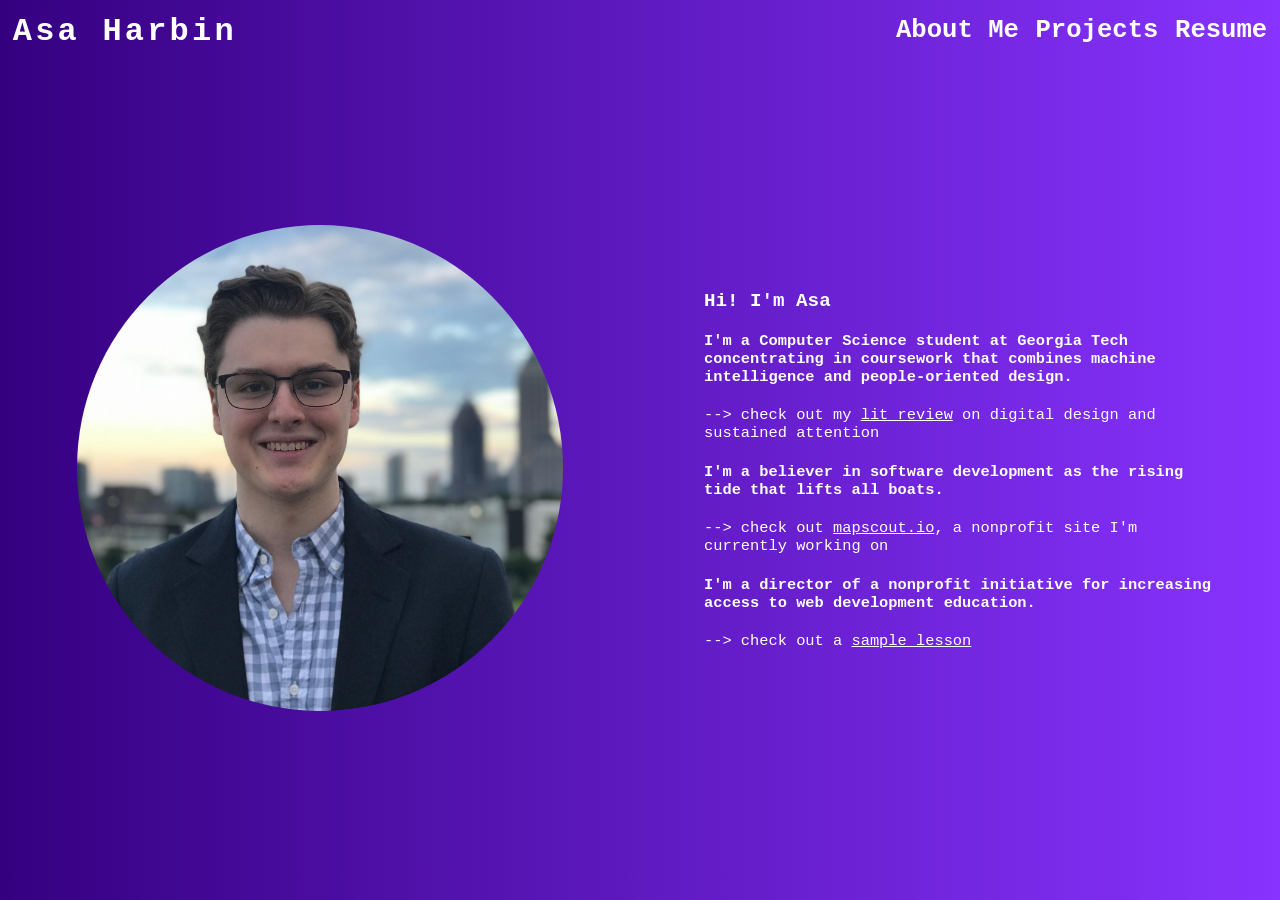
==== about.html @ b3a9cad8 "added pages" ====
<!doctype html>
<html>
  <head>
    <title>Asa Harbin</title>
    <link rel="stylesheet" href="styles.css">
  </head>
  <body>
    <div class="navBar">
      <h1><a href="./about.html">Asa Harbin</a></h1>
      <div class="navBarElements">
        <h2><a href="./about.html" class="navBarElement">About Me</a></h2>
        <h2><a href="./projects.html" class="navBarElement">Projects</a></h2>
        <h2><a href="./resume.html" class="navBarElement">Resume</a></h2>
      </div>
    </div>

    <div class="aboutContent">
      <div class="picContainer">
        <img src="images/pic1.png"/>
      </div>
      <div class="descriptionContainer">
        <div class="description">
          <h3>Hi! I'm Asa</h3>
          <h4>I'm a Computer Science student at Georgia Tech concentrating in coursework that combines machine intelligence and people-oriented design.</h4>
          <p>--> check out my <a target="_blank" rel="noopener noreferrer" href="https://drive.google.com/file/d/1wyGdK8eFgCog-KXjdnMz_IDuXcyOs3M3/view?usp=sharing">lit review</a> on digital design and sustained attention</p>
          <h4>I'm a believer in software development as the rising tide that lifts all boats.</h4>
          <p>--> check out <a target="_blank" rel="noopener noreferrer" href="https://mapscout.io">mapscout.io</a>, a nonprofit site I'm currently working on</p>
          <h4>I'm a director of a nonprofit initiative for increasing access to web development education.</h4>
          <p>--> check out a <a target="_blank" rel="noopener noreferrer" href="https://repl.it/student_embed/assignment/5773267/11dd8c0e769f45fc4d1f3bfd478ac7e4">sample lesson</a></p>
        </div>
      </div>
    </div>
  </body>
</html>
---- styles.css ----
body {
    color: white;
    background-image: -o-linear-gradient(left,  #350080, #8833ff);
    background-image: -webkit-gradient(linear,  left top, right top,  from(#350080), to(#8833ff));
    background-image: linear-gradient(to right,  #350080, #8833ff);
    padding: 0;
    margin: 0;
    border: 0;
    display: -webkit-box;
    display: -ms-flexbox;
    display: flex;
    -webkit-box-orient: vertical;
    -webkit-box-direction: normal;
        -ms-flex-direction: column;
            flex-direction: column;
    -webkit-box-align: center;
        -ms-flex-align: center;
            align-items: center;
    font-family: 'Courier New', Courier, monospace;
}

a {
    color: white;
    text-decoration: none;
}

h1 {
    font-family: 'Courier New', Courier, monospace;
    margin-left: 1vw;
    letter-spacing: .25vw;
    font-weight: bold;
    font-size: 2.5vw;
}

h1:hover { 
    -webkit-transition: all .3s; 
    -o-transition: all .3s; 
    transition: all .3s;
    margin-top: 2.5vh;
    text-shadow: 1vh 1vh 1vh darkgrey;
} 

h2 {
    font-family: 'Courier New', Courier, monospace;
    margin-left: 1vw;
    font-size: 2vw;
}

iframe {
    width: 100vw;
}

.navBar {
    width: 100vw;
    height: 7vh;

    display: -webkit-box;
    display: -ms-flexbox;
    display: flex;
    -webkit-box-orient: horizontal;
    -webkit-box-direction: normal;
        -ms-flex-direction: row;
            flex-direction: row;
    -webkit-box-pack: justify;
        -ms-flex-pack: justify;
            justify-content: space-between;
    -webkit-box-align: center;
        -ms-flex-align: center;
            align-items: center;
}

.navBarElements {
    display: -webkit-box;
    display: -ms-flexbox;
    display: flex;
    -webkit-box-orient: horizontal;
    -webkit-box-direction: normal;
        -ms-flex-direction: row;
            flex-direction: row;
    -webkit-box-pack: justify;
        -ms-flex-pack: justify;
            justify-content: space-between;
    width: 30vw;
    margin-right: 1vw;
}



.navBarElement {
    text-decoration:none;
    display: inline-block;
    color:white;
}

.navBarElement:after {
    content: '';
    display: block;
    height: 3px;
    width: 0;
    background: transparent;
    -webkit-transition: width .5s ease, background-color .5s ease;
    -o-transition: width .5s ease, background-color .5s ease;
    transition: width .5s ease, background-color .5s ease;
}

.navBarElement:hover:after {
    width: 100%;
    background: white;
}

.picContainer {
    display: -webkit-box;
    display: -ms-flexbox;
    display: flex;
    -webkit-box-pack: center;
        -ms-flex-pack: center;
            justify-content: center;
    margin: 1%;
    width: 38vw;
    height: 38vw;
}

.picContainer img {   
    height: auto;
    border-radius: 50%;
    width: 100%;
}

.aboutContent {
    display: -webkit-box;
    display: -ms-flexbox;
    display: flex;
    -webkit-box-orient: horizontal;
    -webkit-box-direction: normal;
        -ms-flex-direction: row;
            flex-direction: row;
    width: 100vw;
    height: 90vh;
    -ms-flex-pack: distribute;
        justify-content: space-around;
    -webkit-box-align: center;
        -ms-flex-align: center;
            align-items: center;
}

.descriptionContainer {
    width: 40vw;
    height: 40vw;
    display: -webkit-box;
    display: -ms-flexbox;
    display: flex;
    -webkit-box-align: center;
        -ms-flex-align: center;
            align-items: center;
}

.description h3 {
    font-size: 1.5vw;
}

.description h4 {
    font-size: 1.2vw;
}

.description p {
    font-size: 1.2vw;
}

.description a {
    text-decoration: underline;
}

.resumeContainer {
    width: 85vw;
    height: 85vh;
}

.projectsContainer {
    display: -webkit-box;
    display: -ms-flexbox;
    display: flex;
    -webkit-box-orient: horizontal;
    -webkit-box-direction: normal;
        -ms-flex-direction: row;
            flex-direction: row;
    width: 100vw;
    height: 91vh;
    -webkit-box-pack: space-evenly;
        -ms-flex-pack: space-evenly;
            justify-content: space-evenly;
}

.projectColumn {
    display: -webkit-box;
    display: -ms-flexbox;
    display: flex;
    -webkit-box-align: center;
        -ms-flex-align: center;
            align-items: center;;
    -webkit-box-orient: vertical;
    -webkit-box-direction: normal;
        -ms-flex-direction: column;
            flex-direction: column;
    -webkit-box-pack: space-evenly;
        -ms-flex-pack: space-evenly;
            justify-content: space-evenly;
    width: 50vw;
}

.project {
    border: 1px solid darkgrey;
    border-radius: 2%;
    height: 26vh;
    width: 43vw;
    display: -webkit-box;
    display: -ms-flexbox;
    display: flex;
    -webkit-box-orient: horizontal;
    -webkit-box-direction: normal;
        -ms-flex-direction: row;
            flex-direction: row;
    -webkit-box-pack: space-evenly;
        -ms-flex-pack: space-evenly;
            justify-content: space-evenly;
    -webkit-box-align: center;
        -ms-flex-align: center;
            align-items: center;
}

.projectPic {
    width: 10vw;
    height: 10vw;
    z-index: 1;
    border-radius: 2%;
}

.projectPic img {
    width: 10vw;
    height: 10vw;
    -webkit-transition: -webkit-transform .5s ease;
    transition: -webkit-transform .5s ease;
    -o-transition: transform .5s ease;
    transition: transform .5s ease;
    transition: transform .5s ease, -webkit-transform .5s ease;
    border-radius: 2%;
}

.projectPic:hover img {
    -webkit-transform: scale(1.1);
        -ms-transform: scale(1.1);
            transform: scale(1.1);
    cursor: pointer;
    border-radius: 2%;
}

.projectDescription {
    width: 25vw;
    display: -webkit-box;
    display: -ms-flexbox;
    display: flex;
    -webkit-box-orient: vertical;
    -webkit-box-direction: normal;
        -ms-flex-direction: column;
            flex-direction: column;
    -webkit-box-pack: space-evenly;
        -ms-flex-pack: space-evenly;
            justify-content: space-evenly;
}

.projectDescription h3 {
    margin: 0;
    border: 0;
    padding: 0;
    font-size: 1.8vw;
}

.projectDescription p {
    margin: 0;
    border: 0;
    padding: 0;
    font-size: 1.5vw;
}

.projectDescription a {
    text-decoration: underline;
}
/*# sourceMappingURL=[data-uri] */
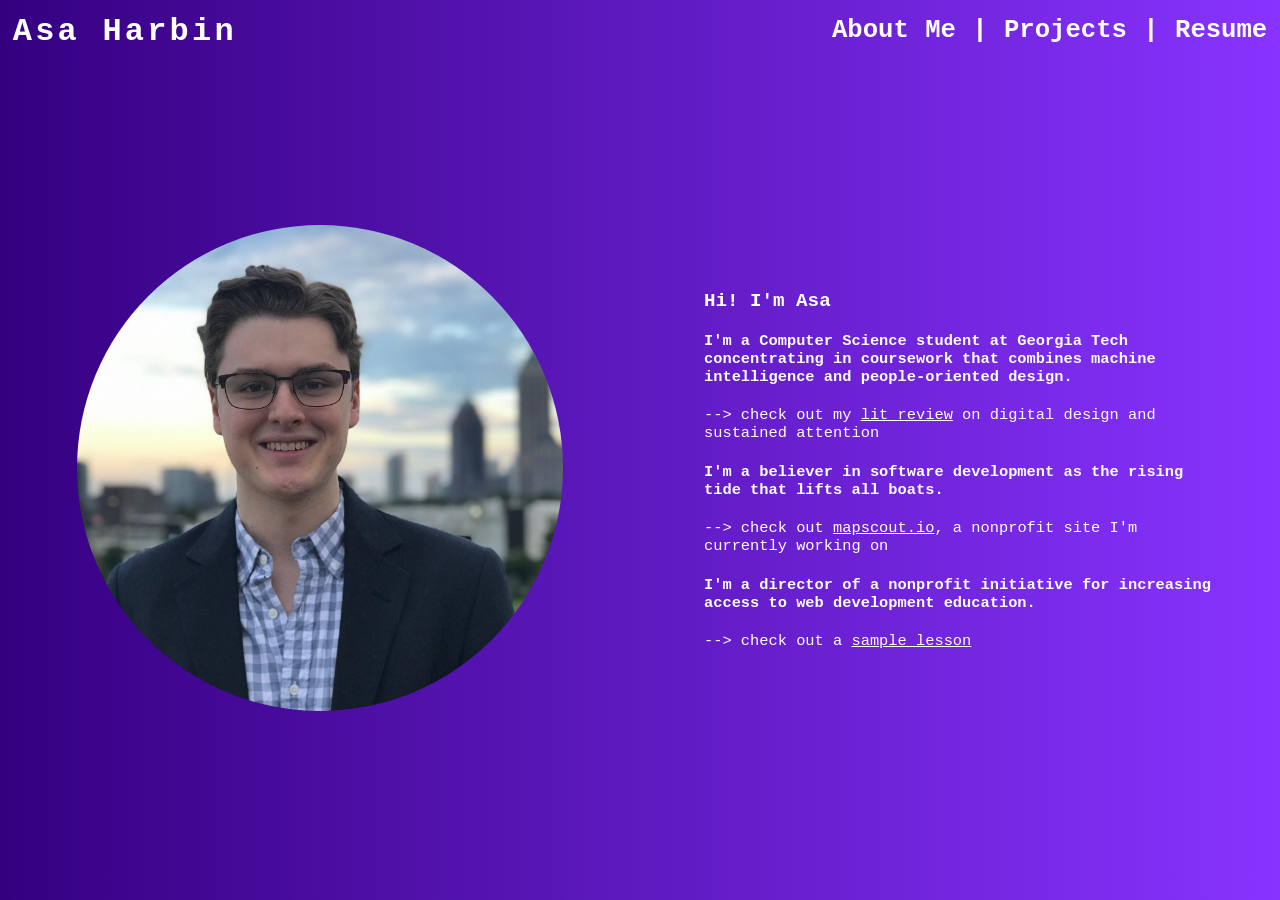
==== commit 2580fb53: "nav bar fixes" ====
--- a/about.html
+++ b/about.html
@@ -3,13 +3,22 @@
   <head>
     <title>Asa Harbin</title>
     <link rel="stylesheet" href="styles.css">
+    <link rel="apple-touch-icon" sizes="180x180" href="apple-touch-icon.png">
+    <link rel="icon" type="image/png" sizes="32x32" href="favicon-32x32.png">
+    <link rel="icon" type="image/png" sizes="16x16" href="favicon-16x16.png">
+    <link rel="manifest" href="site.webmanifest">
+    <link rel="mask-icon" href="safari-pinned-tab.svg" color="#5bbad5">
+    <meta name="msapplication-TileColor" content="#da532c">
+    <meta name="theme-color" content="#ffffff">
   </head>
   <body>
     <div class="navBar">
-      <h1><a href="./about.html">Asa Harbin</a></h1>
+      <h1><a href="./index.html">Asa Harbin</a></h1>
       <div class="navBarElements">
         <h2><a href="./about.html" class="navBarElement">About Me</a></h2>
+        <h2 class="navBarElementDivider">|</h2>
         <h2><a href="./projects.html" class="navBarElement">Projects</a></h2>
+        <h2 class="navBarElementDivider">|</h2>
         <h2><a href="./resume.html" class="navBarElement">Resume</a></h2>
       </div>
     </div>
--- a/styles.css
+++ b/styles.css
@@ -32,18 +32,20 @@
     font-size: 2.5vw;
 }
 
-h1:hover { 
-    -webkit-transition: all .3s; 
-    -o-transition: all .3s; 
-    transition: all .3s;
-    margin-top: 2.5vh;
-    text-shadow: 1vh 1vh 1vh darkgrey;
-} 
-
 h2 {
     font-family: 'Courier New', Courier, monospace;
-    margin-left: 1vw;
+    margin-left: 0.5vw;
+    margin-right: 0.5vw;
     font-size: 2vw;
+}
+
+.navBarElementDivider {
+    margin-left: 0;
+    margin-right: 0;
+    padding-left: 0;
+    padding-right: 0;
+    border-left: 0;
+    border-right: 0;
 }
 
 iframe {
@@ -80,8 +82,8 @@
     -webkit-box-pack: justify;
         -ms-flex-pack: justify;
             justify-content: space-between;
-    width: 30vw;
-    margin-right: 1vw;
+    width: 35vw;
+    margin-right: 0.5vw;
 }
 
 
@@ -90,6 +92,7 @@
     text-decoration:none;
     display: inline-block;
     color:white;
+    word-spacing: 1px;
 }
 
 .navBarElement:after {
